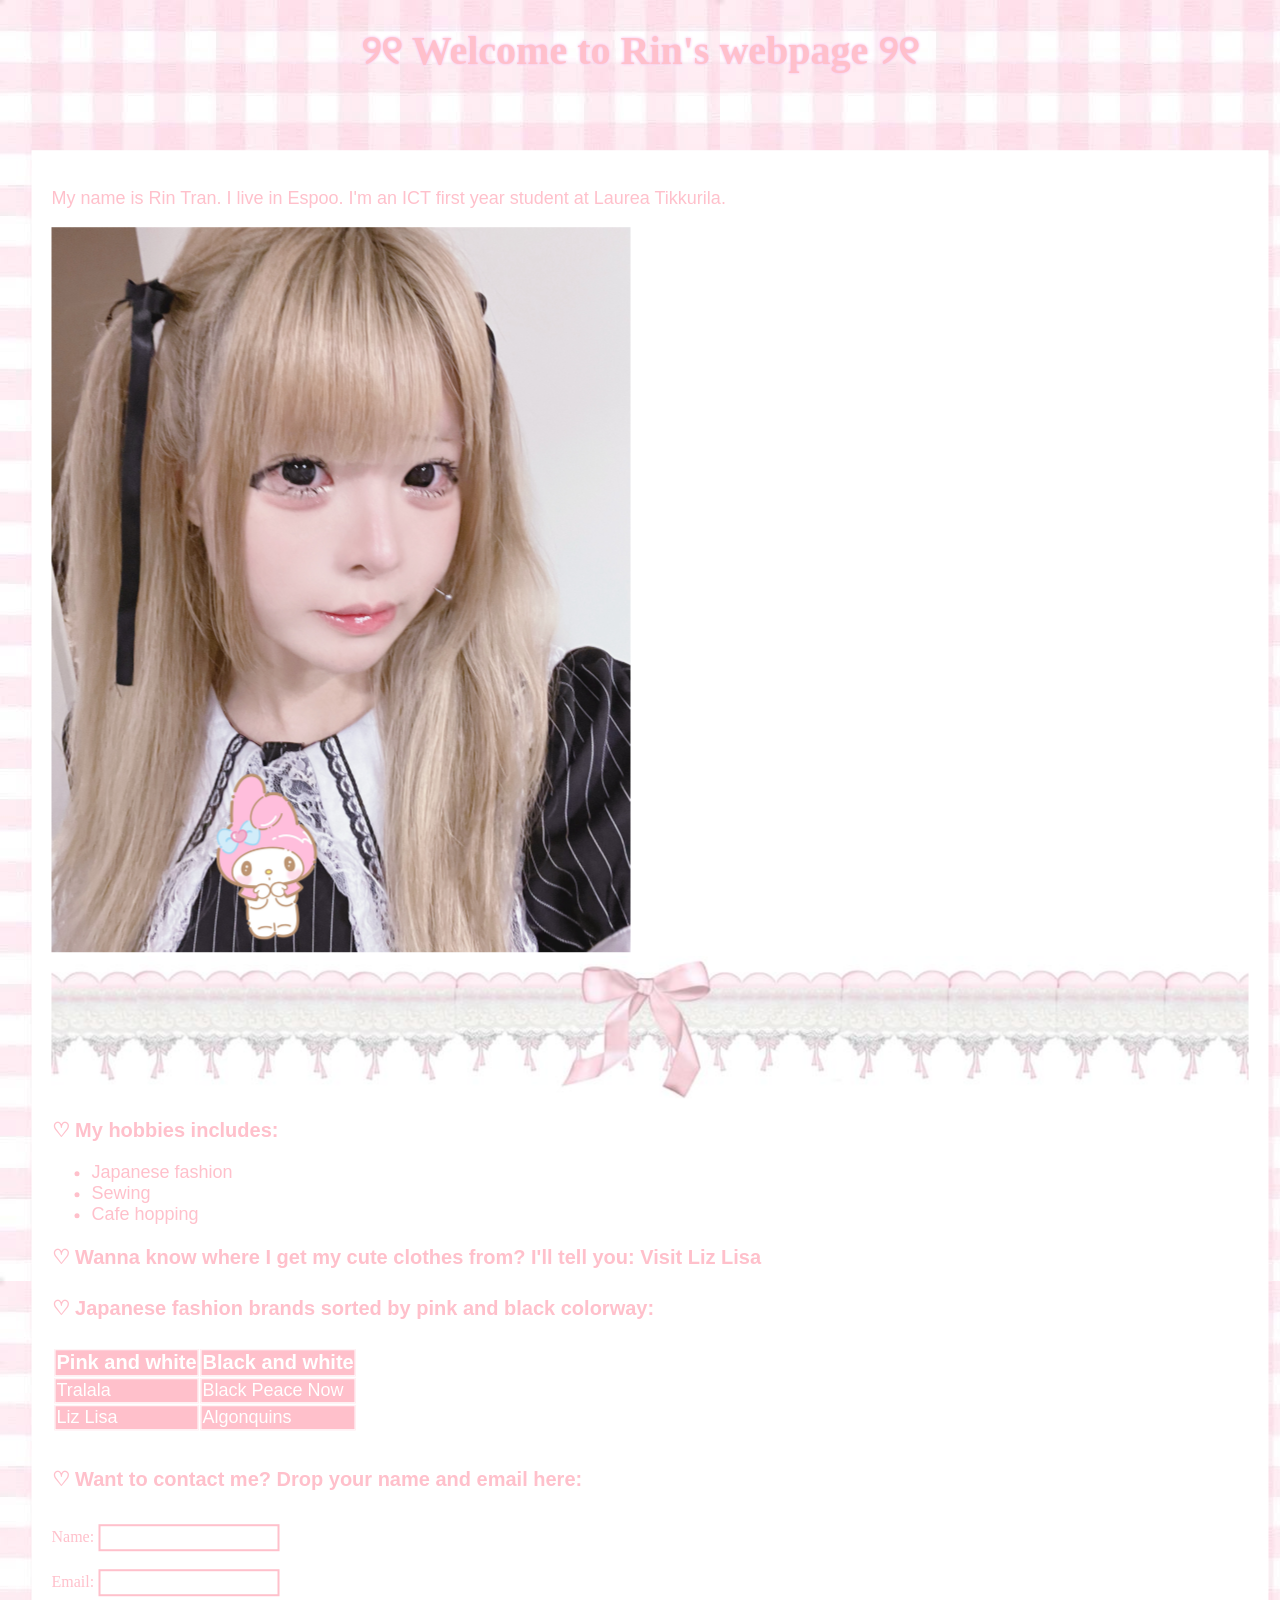
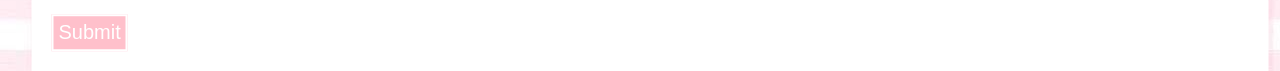
==== WS_02/index1.html @ ab26125d "Työpaja 2" ====
<!DOCTYPE html>
<html lang="en">
  <head>
    <title>Rin Tran's first HTML page</title>
    <meta charset="UTF-8">
    <meta name="viewport" content="width=device-width, initial-scale=1.0">
    <link rel="stylesheet" href="./style.css">
    <style>h2 {color:pink;} </style>
  </head>
  <body>
    <h1>୨୧ Welcome to Rin's webpage ୨୧ 
    </h1>
    <div class="parent">
      <div class="child">
    <p>
      My name is Rin Tran. I live in Espoo. I'm an ICT first year student at
      Laurea Tikkurila.
    </p>
    <img
      src="IMG_1047.jpeg"
      width="579"
      height="725"
      alt=" A picture of myself">
      <img
      src="bow layout.jpg" alt="bow layout"> 
      

    <h2> ♡ My hobbies includes:</h2>
    <ul>
      <li>Japanese fashion</li>
      <li>Sewing</li>
      <li>Cafe hopping</li>
    </ul>
    <h3>
        ♡ Wanna know where I get my cute clothes from? I'll tell you:
        <a href="https://tokyokawaiilife.com/">Visit Liz Lisa</a>
    </h3>
    <h4 style="color:pink">
        ♡ Japanese fashion brands sorted by pink and black colorway:
    </h4>
    <table>
      <tr>
        <th>Pink and white</th>
        <th>Black and white</th>
      </tr>
      <tr>
        <td>Tralala</td>
        <td>Black Peace Now</td>
      </tr>
      <tr>
        <td>Liz Lisa</td>
        <td>Algonquins</td>
      </tr>
    </table>
    <h5>
        ♡ Want to contact me? Drop your name and email here:
    </h5>
    <form style="color:pink">
      <label for="name">Name:</label>
      <input type="text" id="name" name="name"><br><br>
      <label for="email">Email:</label>
      <input type="email" id="email" name="email"><br><br>
      <input type="submit" value="Submit">
    </form>
      </div>
    </div>
  </body>
</html>
---- WS_02/style.css ----
body {background-image: url(Gingham\ background.jpg);}
.parent
{position: relative;
background-size: cover;
height: 1000px;}
.child {position: absolute;
top: 80%;
left:50%;
transform: translate(-50%, -50%);
background-color: white;
margin: 10px;
padding: 20px}
h1 {font-family: Georgia, 'Times New Roman', Times, serif; font-size: 40px; text-align: center;}
h1 {color:pink; text-shadow: 0 0 3px rgb(245, 173, 231), 0 0 5px white;}
p {font-family: Verdana, Geneva, Tahoma, sans-serif;}
p {font-size: 18px; color: pink;}
h2 {font-family: Arial, Helvetica, sans-serif; font-size: 20px; color:pink}
ul {font-family: Verdana, Geneva, Tahoma, sans-serif; font-size:20px; color: pink;}
li {font-family: Verdana, Geneva, Tahoma, sans-serif; font-size:18px; color:pink;}
h3 {font-family:Arial, Helvetica, sans-serif; font-size:20px; color:pink;}
h4 {font-family:Arial, Helvetica, sans-serif; font-size:20px; color: pink;}
tr, th, td {font-family: Verdana, Geneva, Tahoma, sans-serif; color:white;}
tr {font-family: Arial, Helvetica, sans-serif; font-size:20px;}
td {font-family: Arial, Helvetica, sans-serif; font-size: 18px;}
table, th, td {border: 1px solid white}
th, td {background-color: pink;}
h5 {font-family:Arial, Helvetica, sans-serif; font-size:20px; color: pink;}
input[type=text] {border: 2px solid pink; padding: 4px;}
input[type=email] {border: 2px solid pink; padding: 4px;}
input[type=submit] {border: 2px solid white; background-color: pink; color: white; padding: 5px; font-size: 20px;}
input[type=submit]:focus {background-color: rgb(211, 101, 129);}
a:link {color:pink; text-decoration: none;}
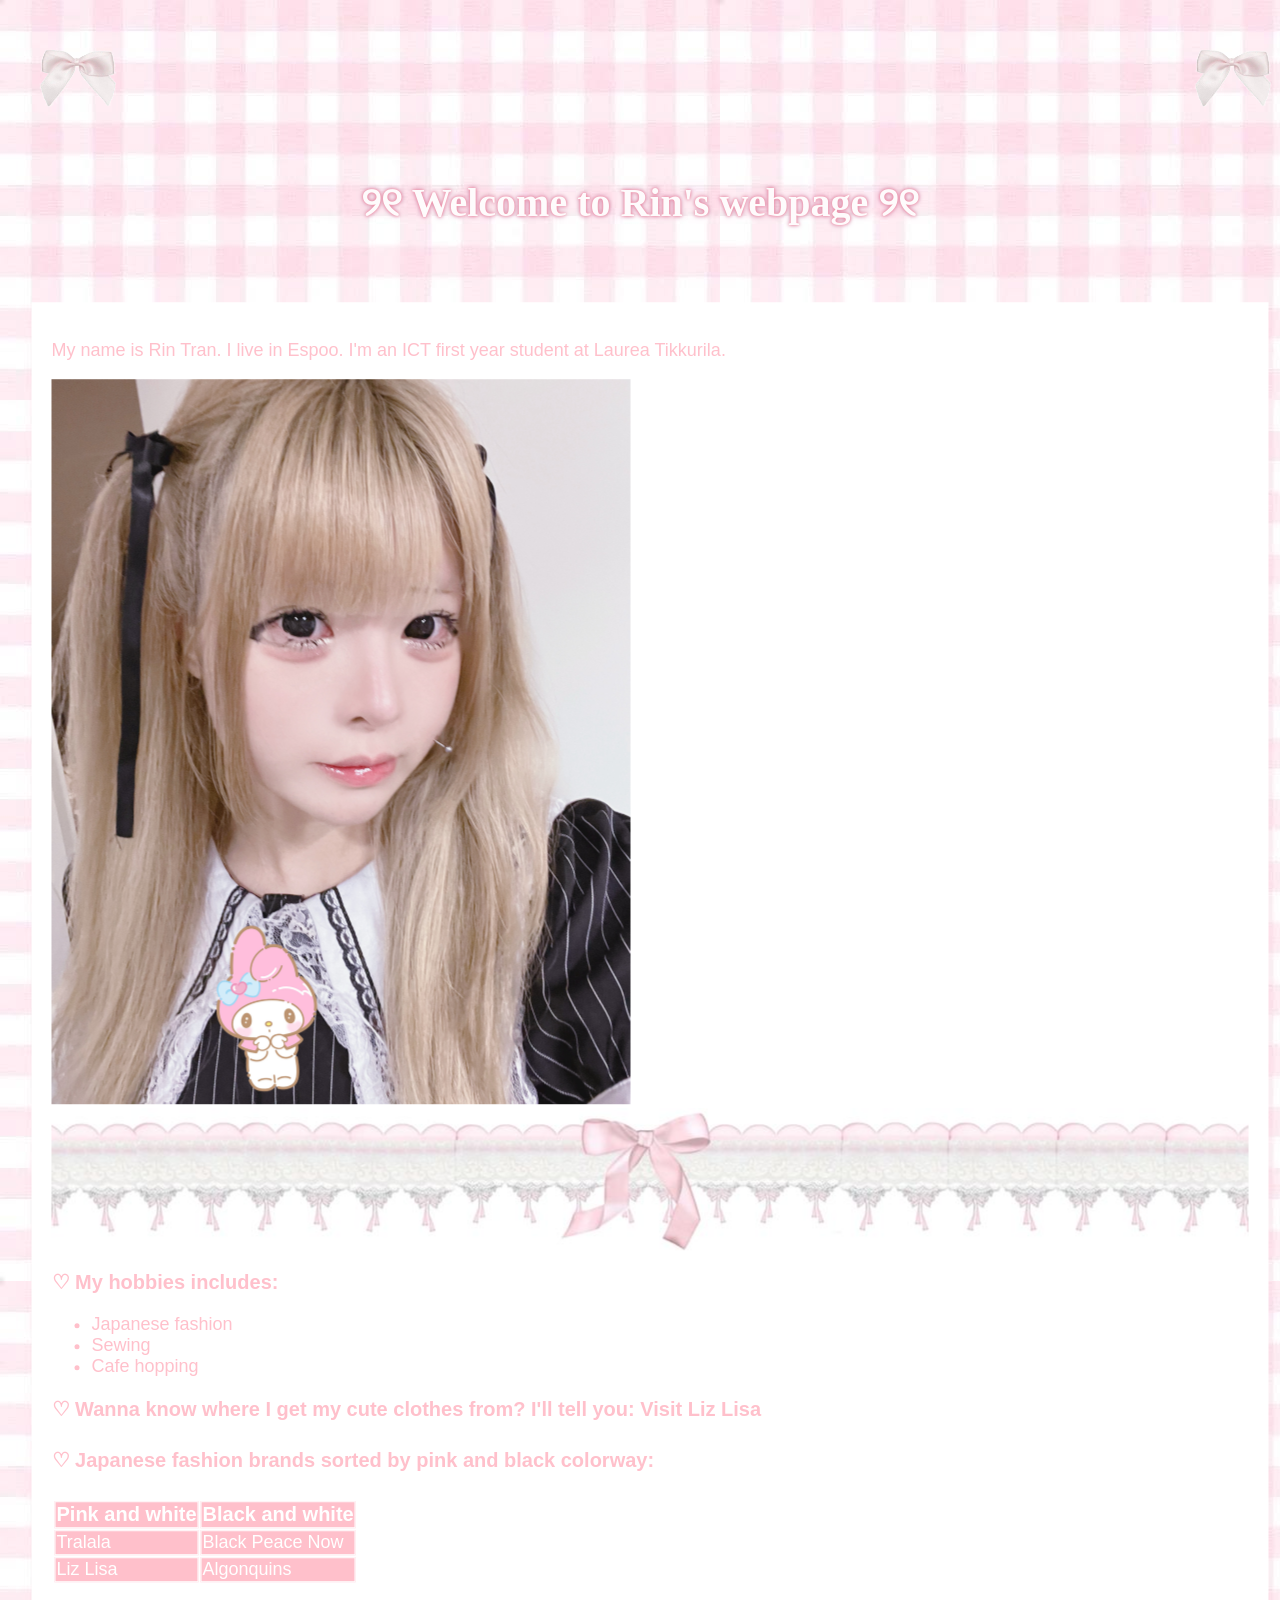
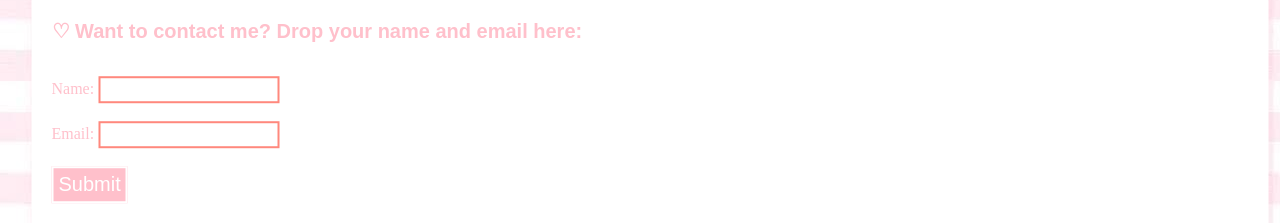
==== commit b92a3bfa: "Työpaja 3" ====
--- a/WS_02/index1.html
+++ b/WS_02/index1.html
@@ -8,8 +8,10 @@
     <style>h2 {color:pink;} </style>
   </head>
   <body>
-    <h1>୨୧ Welcome to Rin's webpage ୨୧ 
-    </h1>
+      <img src="output-smallpngtools.png" alt="bow" width="140" height="140"> 
+      <img src="output-smallpngtools.png" width="140" height="140" style="position: relative; left: 80%;" alt="bow">
+    <h1>୨୧ Welcome to Rin's webpage ୨୧ </h1>
+
     <div class="parent">
       <div class="child">
     <p>
@@ -21,8 +23,7 @@
       width="579"
       height="725"
       alt=" A picture of myself">
-      <img
-      src="bow layout.jpg" alt="bow layout"> 
+      <img src="bow layout.jpg" alt="bow layout"> 
       
 
     <h2> ♡ My hobbies includes:</h2>
@@ -56,8 +57,8 @@
         ♡ Want to contact me? Drop your name and email here:
     </h5>
     <form style="color:pink">
-      <label for="name">Name:</label>
-      <input type="text" id="name" name="name"><br><br>
+      <label for="name">Name:</label>  
+      <input type="text" id="name" name="name"><br><br> 
       <label for="email">Email:</label>
       <input type="email" id="email" name="email"><br><br>
       <input type="submit" value="Submit">
--- a/WS_02/style.css
+++ b/WS_02/style.css
@@ -11,7 +11,7 @@
 margin: 10px;
 padding: 20px}
 h1 {font-family: Georgia, 'Times New Roman', Times, serif; font-size: 40px; text-align: center;}
-h1 {color:pink; text-shadow: 0 0 3px rgb(245, 173, 231), 0 0 5px white;}
+h1 {color:rgb(254, 251, 252); text-shadow: 0 0 3px rgb(254, 143, 162), 0 0 5px rgb(190, 122, 161);}
 p {font-family: Verdana, Geneva, Tahoma, sans-serif;}
 p {font-size: 18px; color: pink;}
 h2 {font-family: Arial, Helvetica, sans-serif; font-size: 20px; color:pink}
@@ -25,8 +25,10 @@
 table, th, td {border: 1px solid white}
 th, td {background-color: pink;}
 h5 {font-family:Arial, Helvetica, sans-serif; font-size:20px; color: pink;}
-input[type=text] {border: 2px solid pink; padding: 4px;}
-input[type=email] {border: 2px solid pink; padding: 4px;}
+input[type=text] {border: 2px solid rgb(255, 136, 125); padding:4px;}
+input[type=text]:focus {border: 2px solid pink; padding: 4px; outline: none;}
+input[type=email] {border: 2px solid rgb(255, 136, 125); padding: 4px;}
+input[type=email]:focus {border: 2px solid pink; padding: 4px; outline: none;}
 input[type=submit] {border: 2px solid white; background-color: pink; color: white; padding: 5px; font-size: 20px;}
 input[type=submit]:focus {background-color: rgb(211, 101, 129);}
-a:link {color:pink; text-decoration: none;}+a:link {color:pink; text-decoration: none;}
